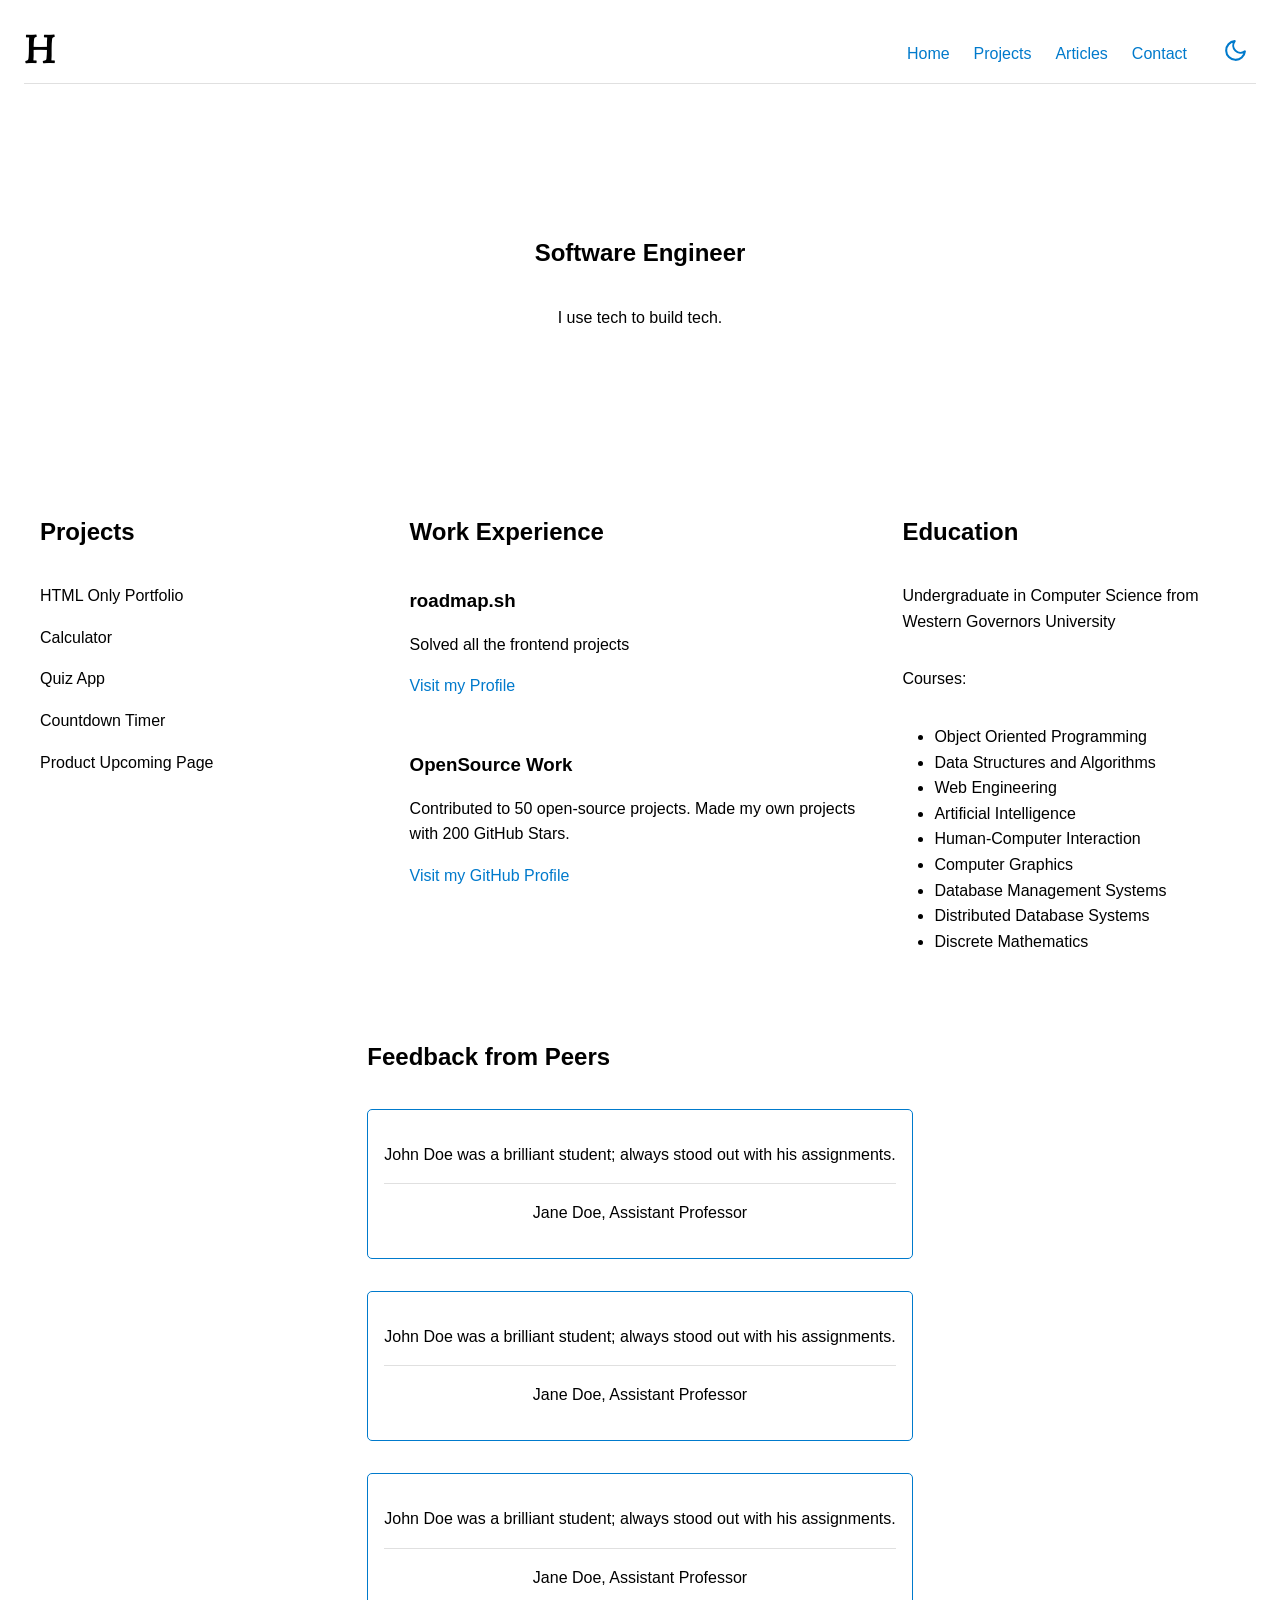
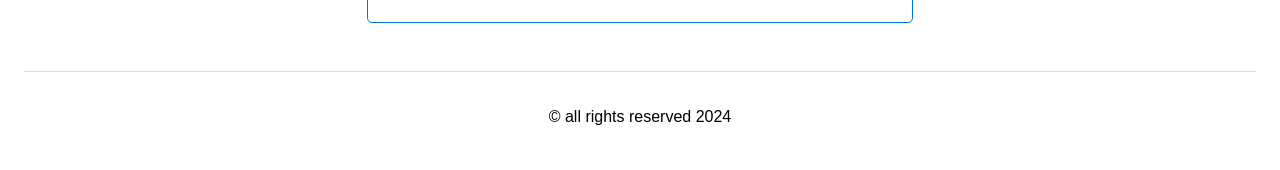
==== 03_personal_portfolio/index.html @ 06f5cd15 "hj" ====
<!DOCTYPE html>
<html lang="en">
  <head>
    <meta charset="UTF-8">
    <meta name="viewport" content="width=device-width, initial-scale=1.0">
    <meta name="description" content="A simple HTML-only website">
    <!-- SEO Meta Tags -->
    <meta name="description" content="A simple HTML-only website for roadmap.sh frontend" />
    <meta name="keywords" content="Frontend Project, HTML, Roadmap.sh" />
    <meta name="author" content="Austin Hill" />
    <link rel="preconnect" href="https://fonts.googleapis.com">
    <link rel="preconnect" href="https://fonts.gstatic.com" crossorigin>
    <link href="https://fonts.googleapis.com/css2?family=Rosarivo:ital@0;1&display=swap" rel="stylesheet">
    <link rel="stylesheet" href="styles.css">
    <title>Personal Portfolio</title>
  </head>
  <body>
    <header>
      <span class="logo">
        H
      </span>
      <nav>
        <ul>
          <li><a href="index.html">Home</a></li>
          <li><a href="projects.html">Projects</a></li>
          <li><a href="articles.html">Articles</a></li>
          <li><a href="contact.html">Contact</a></li>
        </ul>
      </nav>
      <button class="toggle-theme" onclick="toggleTheme()">
        <svg id="sun_icon" xmlns="http://www.w3.org/2000/svg" viewBox="0 0 24 24" fill="none" stroke="currentColor" stroke-width="2"
          stroke-linecap="round" stroke-linejoin="round" class="feather feather-moon">
          <path d="M21 12.79A9 9 0 1 1 11.21 3 7 7 0 0 0 21 12.79z"></path>
        </svg>

        <svg id='moon_icon' style="display: none;" xmlns=" http://www.w3.org/2000/svg" viewBox="0 0 24 24" fill="none" stroke="currentColor"
          stroke-width="2" stroke-linecap="round" stroke-linejoin="round" class="feather feather-sun">
          <circle cx="12" cy="12" r="5"></circle>
          <line x1="12" y1="1" x2="12" y2="3"></line>
          <line x1="12" y1="21" x2="12" y2="23"></line>
          <line x1="4.22" y1="4.22" x2="5.64" y2="5.64"></line>
          <line x1="18.36" y1="18.36" x2="19.78" y2="19.78"></line>
          <line x1="1" y1="12" x2="3" y2="12"></line>
          <line x1="21" y1="12" x2="23" y2="12"></line>
          <line x1="4.22" y1="19.78" x2="5.64" y2="18.36"></line>
          <line x1="18.36" y1="5.64" x2="19.78" y2="4.22"></line>
        </svg>

      </button>
    </header>

    <main>
      <section class="hero">
        <h1>Software Engineer</h1>
        <p>
          I use tech to build tech.
        </p>
      </section>

      <div class="flex-wrapper">
        <section class="projects">
          <h2>Projects</h2>
          <ul>
            <li>HTML Only Portfolio</li>
            <li>Calculator</li>
            <li>Quiz App</li>
            <li>Countdown Timer</li>
            <li>Product Upcoming Page</li>
          </ul>
        </section>

        <section class="work-experience">
          <h2>Work Experience</h2>
          <article>
            <h3>roadmap.sh</h3>
            <p>Solved all the frontend projects</p>
            <a href="https://roadmap.sh/u/akinghill">Visit my Profile</a>
          </article>
          <article>
            <h3>OpenSource Work</h3>
            <p>Contributed to 50 open-source projects. Made my own projects with 200 GitHub Stars.</p>
            <a href="https://github.com/akinghill">Visit my GitHub Profile</a>
          </article>
        </section>

        <section class="education">
          <h2>Education</h2>
          <p>
            Undergraduate in Computer Science from Western Governors University
          </p>
          <p>
            Courses:
          </p>
          <ul>
            <li>Object Oriented Programming</li>
            <li>Data Structures and Algorithms</li>
            <li>Web Engineering</li>
            <li>Artificial Intelligence</li>
            <li>Human-Computer Interaction</li>
            <li>Computer Graphics</li>
            <li>Database Management Systems</li>
            <li>Distributed Database Systems</li>
            <li>Discrete Mathematics</li>
          </ul>
        </section>
      </div>

      <aside class="reviews">
        <h2>Feedback from Peers</h2>
        <div class="feedback-wrapper">
          <blockquote>
            <p>John Doe was a brilliant student; always stood out with his assignments.</p>
            <footer>Jane Doe, Assistant Professor</footer>
          </blockquote>
          <blockquote>
            <p>John Doe was a brilliant student; always stood out with his assignments.</p>
            <footer>Jane Doe, Assistant Professor</footer>
          </blockquote>
          <blockquote>
            <p>John Doe was a brilliant student; always stood out with his assignments.</p>
            <footer>Jane Doe, Assistant Professor</footer>
          </blockquote>
        </div>
      </aside>
    </main>

    <footer>
      <p>&copy; all rights reserved 2024</p>
    </footer>


    <script src="script.js"></script>
  </body>
</html>
---- 03_personal_portfolio/styles.css ----
:root {
  --background-color: #fff;
  --text-color: #000;
  --accent-color: #007acc;
  --accent-hover-color: #005bb5;
  --accent-active-color: #003f87;
  --border-color: #e0e0e0;
}

[data-theme='dark'] {
  --background-color: #121212;
  --text-color: #e0e0e0;
  --accent-color: #bb86fc;
  --accent-hover-color: #9f63d6;
  --accent-active-color: #7e3eb0;
  --border-color: #333;
}

/* Global Styles */
body {
  font-family: Arial, sans-serif;
  background-color: var(--background-color);
  color: var(--text-color);
  line-height: 1.6;
  padding: 0 1rem;
}

ul {
  list-style: none;
  padding: 0;
}

h1,
h2,
h3 {
  margin-bottom: 1rem;
  font-family: 'Lucida Sans', 'Lucida Sans Regular', 'Lucida Grande',
    'Lucida Sans Unicode', Geneva, Verdana, sans-serif;
  text-align: center;
}

a {
  color: var(--accent-color);
  text-decoration: none;
}

img {
  max-width: 100%;
}

svg {
  width: 25px;
}

/* Header */
.logo {
  font-size: 2rem;
  font-weight: bold;
  font-family: 'Rosarivo', cursive;
  font-style: normal;
}

header {
  display: flex;
  justify-content: space-between;
  align-items: center;
  padding: 1rem 0;
  border-bottom: 1px solid var(--border-color);
}

nav ul {
  display: flex;
}

nav ul li a {
  padding: 0.25rem 0.5rem;
  margin: 0 0.25rem;
}

nav ul li a:hover {
  outline: 1px solid var(--accent-color);
  border-radius: 5px;
}

/* Main Content */
main {
  padding: 2rem 0;
  display: flex;
  flex-direction: column;
  align-items: center;
  gap: 2rem;
}

.hero {
  text-align: center;
}

/* Sections */
.hero,
.projects,
.work-experience,
.education {
  display: flex;
  flex-direction: column;
  width: 100%;
}

.projects ul {
  text-align: center;
  padding: 0;
}

.projects li {
  margin-bottom: 1rem;
}

.work-experience h3 {
  text-align: left;
}

.work-experience article {
  margin-bottom: 2rem;
}

.education ul {
  list-style-type: disc;
  padding-left: 2rem;
}

.feedback-wrapper {
  display: flex;
  flex-direction: column;
  align-items: center;
}

blockquote {
  border: 1px solid var(--accent-color);
  padding: 1rem;
  border-radius: 5px;
  margin: 1rem 0;
}

/* Footer */
footer {
  text-align: center;
  padding: 1rem;
  border-top: 1px solid var(--border-color);
}

/* Contact */
form {
  display: flex;
  flex-direction: column;
  gap: 1.5rem;
}

label {
  font-weight: bold;
  font-size: 1rem;
  color: var(--text-color);
}

input,
textarea {
  padding: 0.75rem;
  border: 1px solid var(--border-color);
  border-radius: 5px;
  font-size: 1rem;
  background-color: var(--background-color);
  color: var(--text-color);
}

input:focus,
textarea:focus {
  outline: none;
  border-color: var(--accent-color);
  box-shadow: 0 0 0 2px var(--accent-color);
}

button {
  padding: 0.75rem 1.5rem;
  background-color: var(--accent-color);
  color: var(--background-color);
  border: none;
  border-radius: 5px;
  cursor: pointer;
  font-size: 1.1rem;
  transition: background-color 0.3s ease;
}

button:hover {
  background-color: var(--accent-hover-color);
}

button:active {
  background-color: var(--accent-active-color);
}

/* Dark Mode Toggle Button */
.toggle-theme {
  cursor: pointer;
  padding: 0.5rem;
  border: none;
  background-color: transparent;
  color: var(--accent-color);
}

/* Media query for desktop styles */
@media (min-width: 768px) {
  .flex-wrapper {
    display: grid;
    grid-template-columns: repeat(10, 1fr);
    grid-template-rows: 1fr;
  }
  .projects {
    grid-area: 1 / 1 / 2 / 4;
  }

  .work-experience {
    grid-area: 1 / 4 / 2 / 8;
  }

  .education {
    grid-area: 1 / 8 / 2 / 11;
  }

  .projects,
  .work-experience,
  .education {
    width: unset;
  }

  .logo {
    flex-grow: 1;
  }

  nav {
    margin: 0 1rem;
  }

  section {
    padding: 1rem;
  }

  .hero {
    height: 33vh;
    justify-content: center;
  }

  h2,
  .projects ul {
    text-align: left;
  }

  .logo {
    font-size: 2.3rem;
  }

  header {
    padding-bottom: 0;
  }
}
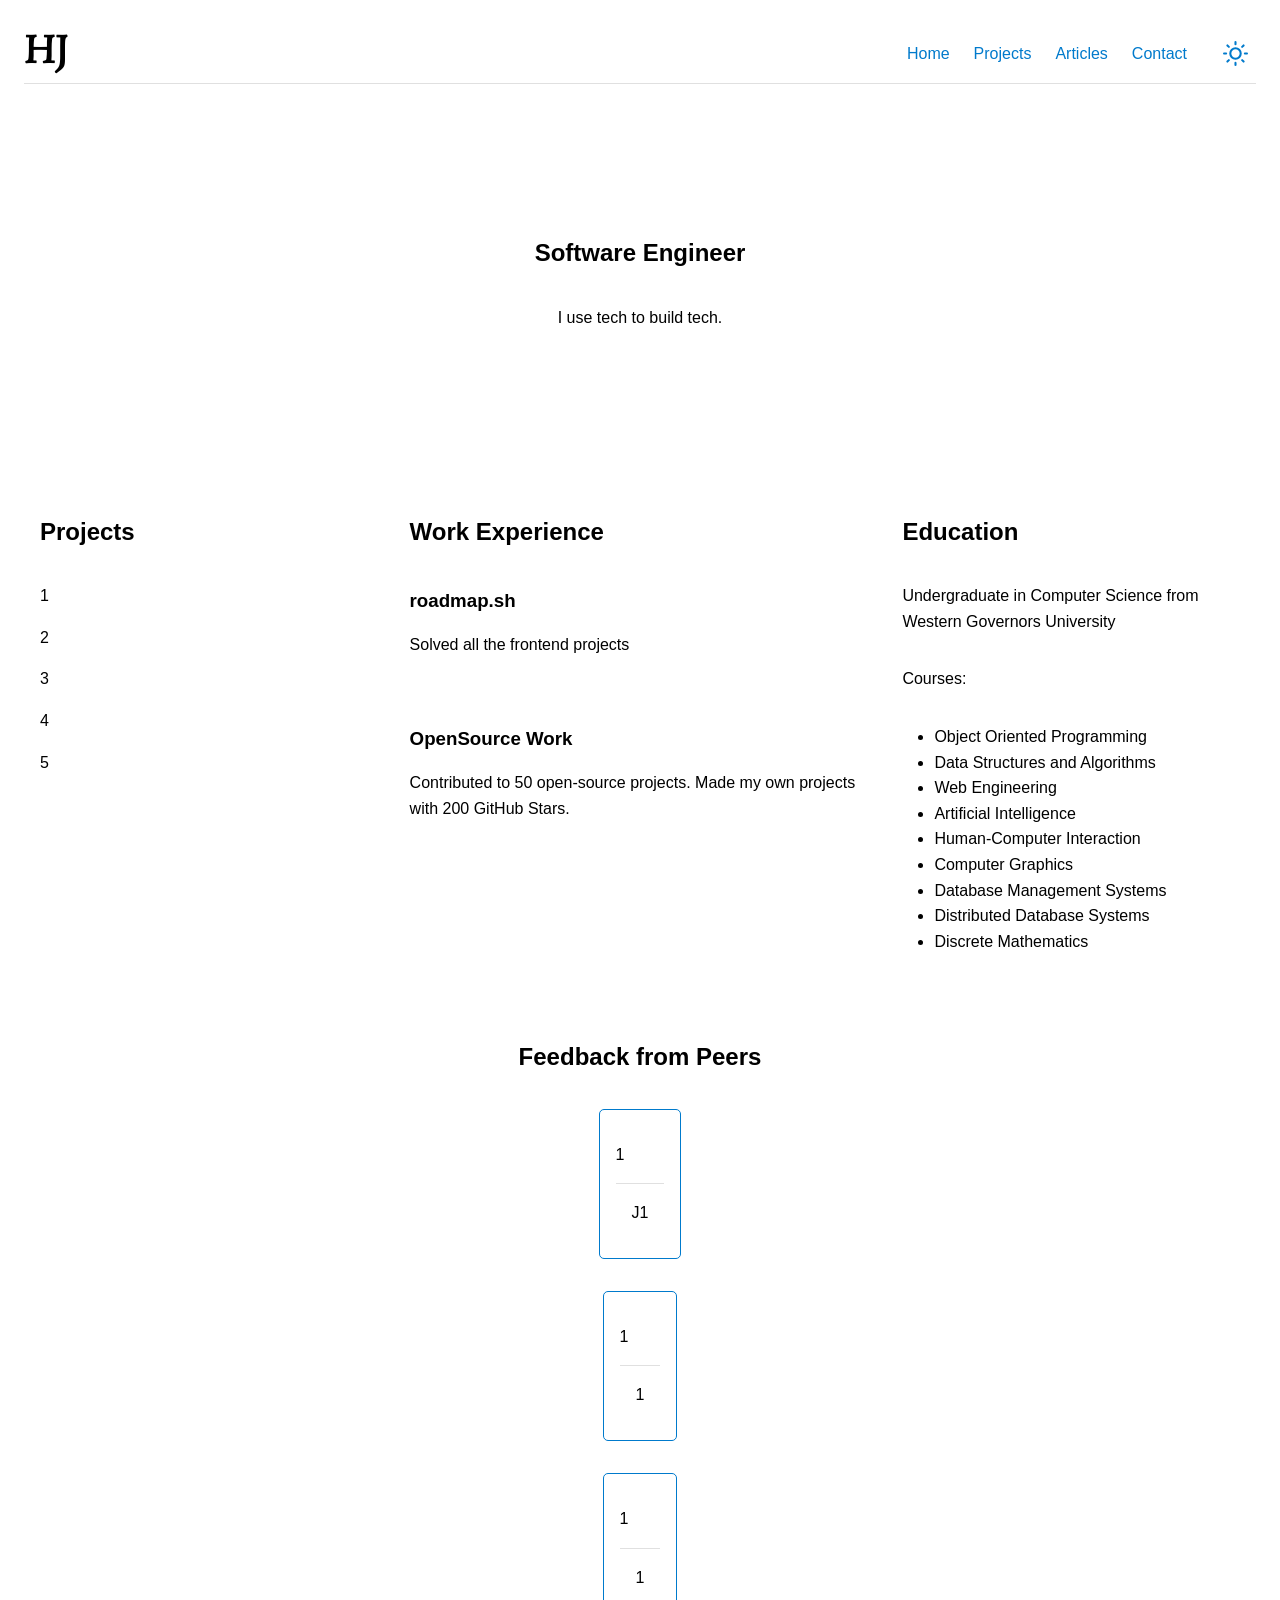
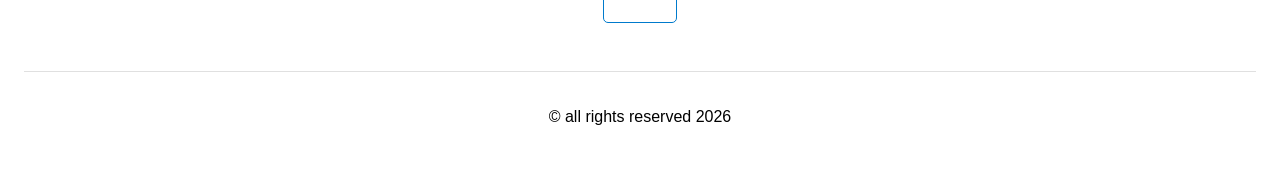
==== commit 62c18a9d: "zzz" ====
--- a/03_personal_portfolio/index.html
+++ b/03_personal_portfolio/index.html
@@ -6,8 +6,8 @@
     <meta name="description" content="A simple HTML-only website">
     <!-- SEO Meta Tags -->
     <meta name="description" content="A simple HTML-only website for roadmap.sh frontend" />
-    <meta name="keywords" content="Frontend Project, HTML, Roadmap.sh" />
-    <meta name="author" content="Austin Hill" />
+    <meta name="keywords" content="Frontend Project, HTML" />
+    <meta name="author" content="Hongyu Jin" />
     <link rel="preconnect" href="https://fonts.googleapis.com">
     <link rel="preconnect" href="https://fonts.gstatic.com" crossorigin>
     <link href="https://fonts.googleapis.com/css2?family=Rosarivo:ital@0;1&display=swap" rel="stylesheet">
@@ -17,7 +17,7 @@
   <body>
     <header>
       <span class="logo">
-        H
+        HJ
       </span>
       <nav>
         <ul>
@@ -61,11 +61,11 @@
         <section class="projects">
           <h2>Projects</h2>
           <ul>
-            <li>HTML Only Portfolio</li>
-            <li>Calculator</li>
-            <li>Quiz App</li>
-            <li>Countdown Timer</li>
-            <li>Product Upcoming Page</li>
+            <li>1</li>
+            <li>2</li>
+            <li>3</li>
+            <li>4</li>
+            <li>5</li>
           </ul>
         </section>
 
@@ -74,12 +74,12 @@
           <article>
             <h3>roadmap.sh</h3>
             <p>Solved all the frontend projects</p>
-            <a href="https://roadmap.sh/u/akinghill">Visit my Profile</a>
+         
           </article>
           <article>
             <h3>OpenSource Work</h3>
             <p>Contributed to 50 open-source projects. Made my own projects with 200 GitHub Stars.</p>
-            <a href="https://github.com/akinghill">Visit my GitHub Profile</a>
+           
           </article>
         </section>
 
@@ -109,23 +109,23 @@
         <h2>Feedback from Peers</h2>
         <div class="feedback-wrapper">
           <blockquote>
-            <p>John Doe was a brilliant student; always stood out with his assignments.</p>
-            <footer>Jane Doe, Assistant Professor</footer>
+            <p>1</p>
+            <footer>J1</footer>
           </blockquote>
           <blockquote>
-            <p>John Doe was a brilliant student; always stood out with his assignments.</p>
-            <footer>Jane Doe, Assistant Professor</footer>
+            <p>1</p>
+            <footer>1</footer>
           </blockquote>
           <blockquote>
-            <p>John Doe was a brilliant student; always stood out with his assignments.</p>
-            <footer>Jane Doe, Assistant Professor</footer>
+            <p>1</p>
+            <footer>1</footer>
           </blockquote>
         </div>
       </aside>
     </main>
 
     <footer>
-      <p>&copy; all rights reserved 2024</p>
+      <p>&copy; all rights reserved 2026</p>
     </footer>
 
 
